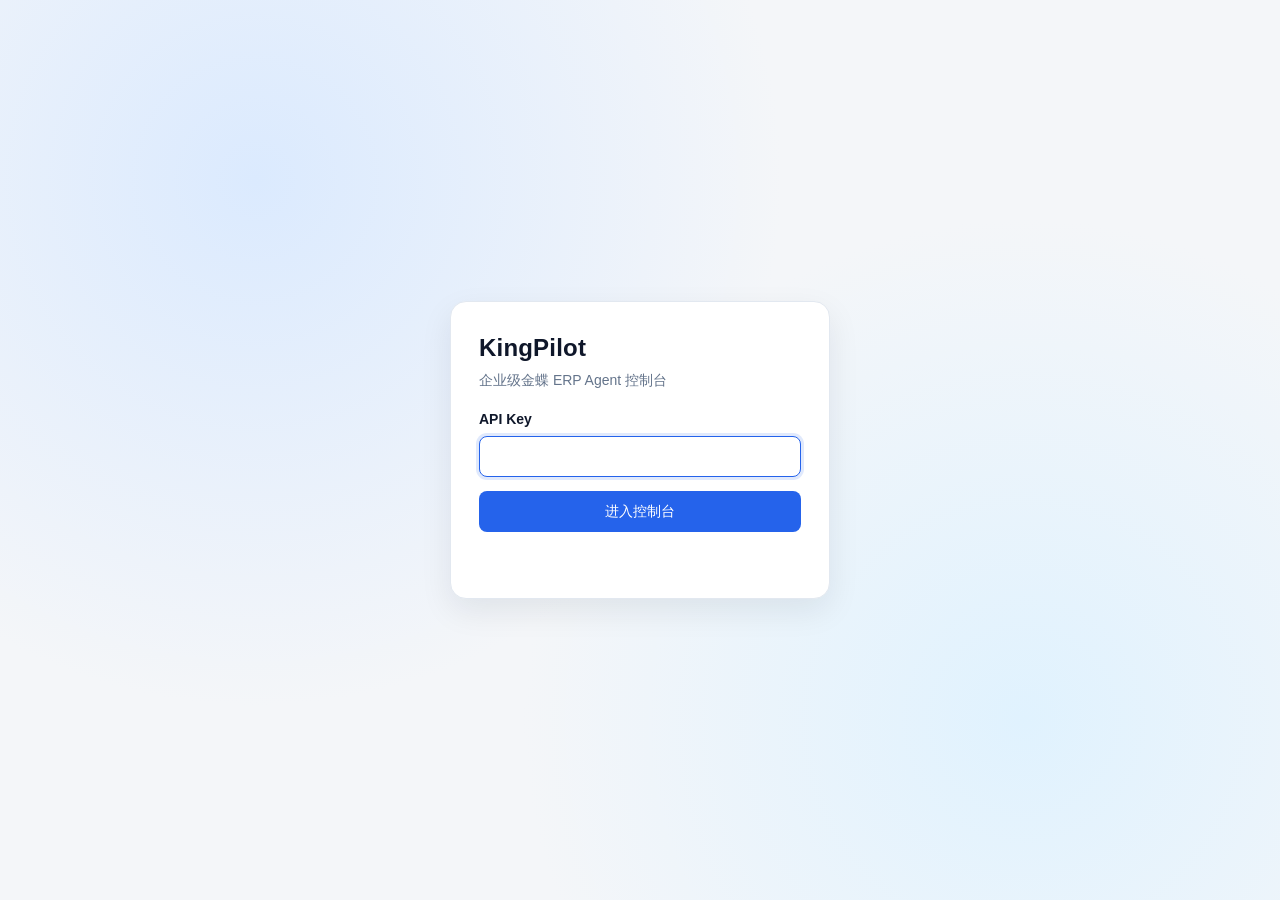
==== api/static/index.html @ 6b854ab5 "feat(M9-T03): 最小 Web 控制台——会话历史 + Trace 脱敏查看" ====
<!DOCTYPE html>
<html lang="zh-CN">
<head>
  <meta charset="utf-8">
  <meta name="viewport" content="width=device-width, initial-scale=1">
  <title>KingPilot 控制台</title>
  <link rel="icon" href="./favicon.svg" type="image/svg+xml">
  <link rel="stylesheet" href="./styles.css">
</head>
<body>
  <section id="login-layer" class="login-layer">
    <form id="login-form" class="login-card">
      <h1>KingPilot</h1>
      <p class="muted">企业级金蝶 ERP Agent 控制台</p>
      <label for="api-key">API Key</label>
      <input id="api-key" type="password" autocomplete="off" spellcheck="false" required>
      <button type="submit">进入控制台</button>
      <p id="login-error" class="error" role="alert"></p>
    </form>
  </section>

  <main id="app-shell" class="app-shell" hidden>
    <header class="topbar">
      <div class="brand">
        <strong>KingPilot</strong>
        <span class="muted">控制台</span>
      </div>
      <div class="topbar-actions">
        <span id="stream-state" class="muted" aria-live="polite"></span>
        <button id="logout" type="button" class="ghost">登出</button>
      </div>
    </header>

    <aside class="sessions-panel">
      <div class="panel-header">
        <span>会话</span>
        <button id="new-session" type="button" class="ghost">＋ 新建</button>
      </div>
      <div id="session-list" class="session-list"></div>
    </aside>

    <section class="chat-panel">
      <div id="phase-status" class="phase-status" aria-live="polite"></div>
      <div id="messages" class="messages"></div>
      <form id="composer" class="composer">
        <textarea
          id="message-input"
          rows="2"
          placeholder="输入问题，Enter 发送，Shift+Enter 换行"
          aria-label="消息输入"
          required
        ></textarea>
        <button id="send-button" type="submit">发送</button>
      </form>
    </section>

    <aside class="trace-panel">
      <div class="panel-header">
        <span>Trace</span>
        <button id="refresh-traces" type="button" class="ghost">↻</button>
      </div>
      <div id="trace-list" class="trace-list"></div>
      <pre id="trace-report" class="trace-report" aria-live="polite"></pre>
    </aside>
  </main>

  <script src="./app.js" defer></script>
</body>
</html>
---- api/static/styles.css ----
:root {
  color-scheme: light;
  --bg: #f4f6f9;
  --panel: #ffffff;
  --panel-muted: #f8fafc;
  --border: #e2e8f0;
  --text: #0f172a;
  --muted: #64748b;
  --accent: #2563eb;
  --accent-soft: #dbeafe;
  --danger: #dc2626;
  --danger-soft: #fee2e2;
  --success: #047857;
  --shadow: 0 12px 32px rgba(15, 23, 42, 0.08);
  --radius: 12px;
}

* {
  box-sizing: border-box;
}

[hidden] {
  display: none !important;
}

html,
body {
  height: 100%;
}

body {
  margin: 0;
  background: var(--bg);
  color: var(--text);
  font-family:
    -apple-system, BlinkMacSystemFont, "Segoe UI", "PingFang SC",
    "Hiragino Sans GB", "Microsoft YaHei", sans-serif;
  font-size: 14px;
  line-height: 1.5;
}

button,
input,
textarea {
  font: inherit;
  color: inherit;
}

button {
  cursor: pointer;
  border: 0;
  border-radius: 8px;
  background: var(--accent);
  color: #ffffff;
  padding: 8px 14px;
  transition: filter 120ms ease, background 120ms ease;
}

button:hover:not(:disabled) {
  filter: brightness(0.95);
}

button:disabled {
  cursor: not-allowed;
  opacity: 0.55;
}

button.ghost {
  background: transparent;
  color: var(--muted);
  border: 1px solid var(--border);
  padding: 5px 10px;
}

button.ghost:hover:not(:disabled) {
  color: var(--text);
  background: var(--panel-muted);
}

input,
textarea {
  width: 100%;
  border: 1px solid var(--border);
  border-radius: 8px;
  background: #ffffff;
  padding: 9px 11px;
  outline: none;
}

input:focus,
textarea:focus {
  border-color: var(--accent);
  box-shadow: 0 0 0 3px rgba(37, 99, 235, 0.14);
}

textarea {
  resize: vertical;
  min-height: 56px;
  max-height: 180px;
}

.muted {
  color: var(--muted);
}

.error {
  color: var(--danger);
  min-height: 1.4em;
  margin: 4px 0 0;
}

/* ── 登录层 ── */

.login-layer {
  min-height: 100dvh;
  display: grid;
  place-items: center;
  padding: 24px;
  background:
    radial-gradient(circle at 20% 20%, #dbeafe 0, transparent 42%),
    radial-gradient(circle at 80% 80%, #e0f2fe 0, transparent 40%),
    var(--bg);
}

.login-card {
  width: min(380px, 100%);
  background: var(--panel);
  border: 1px solid var(--border);
  border-radius: 16px;
  padding: 28px;
  box-shadow: var(--shadow);
}

.login-card h1 {
  margin: 0 0 4px;
  font-size: 24px;
  letter-spacing: 0.2px;
}

.login-card p {
  margin: 0 0 18px;
}

.login-card label {
  display: block;
  margin-bottom: 6px;
  font-weight: 600;
}

.login-card input {
  margin-bottom: 14px;
}

.login-card button[type="submit"] {
  width: 100%;
  padding: 10px 14px;
}

/* ── 应用骨架 ── */

.app-shell {
  display: grid;
  grid-template-columns: 240px minmax(0, 1fr) 360px;
  grid-template-rows: 56px minmax(0, 1fr);
  height: 100dvh;
  overflow: hidden;
}

.topbar {
  grid-column: 1 / -1;
  display: flex;
  align-items: center;
  justify-content: space-between;
  gap: 16px;
  padding: 0 18px;
  background: var(--panel);
  border-bottom: 1px solid var(--border);
}

.brand {
  display: flex;
  align-items: baseline;
  gap: 8px;
  font-size: 16px;
}

.topbar-actions {
  display: flex;
  align-items: center;
  gap: 12px;
}

.panel-header {
  display: flex;
  align-items: center;
  justify-content: space-between;
  gap: 8px;
  padding: 12px 14px;
  border-bottom: 1px solid var(--border);
  font-weight: 600;
}

/* ── 会话列表 ── */

.sessions-panel {
  grid-row: 2;
  min-height: 0;
  background: var(--panel);
  border-right: 1px solid var(--border);
  display: flex;
  flex-direction: column;
}

.session-list {
  padding: 10px;
  overflow-y: auto;
  display: flex;
  flex-direction: column;
  gap: 6px;
}

.session-item {
  width: 100%;
  text-align: left;
  background: transparent;
  color: var(--text);
  border: 1px solid transparent;
  padding: 9px 10px;
  border-radius: 8px;
  overflow: hidden;
  text-overflow: ellipsis;
  white-space: nowrap;
}

.session-item:hover {
  background: var(--panel-muted);
}

.session-item.active {
  background: var(--accent-soft);
  border-color: #bfdbfe;
  color: #1d4ed8;
}

/* ── 对话区 ── */

.chat-panel {
  grid-row: 2;
  min-height: 0;
  display: flex;
  flex-direction: column;
  background: var(--bg);
}

.phase-status {
  min-height: 34px;
  padding: 8px 18px;
  color: var(--muted);
  font-size: 13px;
  border-bottom: 1px solid var(--border);
  background: rgba(255, 255, 255, 0.72);
}

.phase-status.error {
  color: var(--danger);
  background: var(--danger-soft);
}

.phase-status.success {
  color: var(--success);
}

.messages {
  flex: 1;
  min-height: 0;
  overflow-y: auto;
  padding: 20px;
  display: flex;
  flex-direction: column;
  gap: 12px;
}

.message {
  max-width: 78%;
  display: flex;
  flex-direction: column;
  gap: 4px;
}

.message-user {
  align-self: flex-end;
  align-items: flex-end;
}

.message-assistant {
  align-self: flex-start;
  align-items: flex-start;
}

.message-body {
  padding: 10px 13px;
  border-radius: var(--radius);
  white-space: pre-wrap;
  overflow-wrap: anywhere;
  border: 1px solid var(--border);
  background: var(--panel);
}

.message-user .message-body {
  background: var(--accent);
  border-color: var(--accent);
  color: #ffffff;
}

.link-button {
  background: transparent;
  color: var(--accent);
  padding: 0;
  font-size: 12px;
}

.link-button:hover:not(:disabled) {
  text-decoration: underline;
  filter: none;
  background: transparent;
}

.notice {
  align-self: center;
  max-width: 80%;
  padding: 7px 11px;
  border-radius: 8px;
  background: var(--panel-muted);
  color: var(--muted);
  font-size: 12px;
  border: 1px solid var(--border);
  text-align: center;
}

.notice-error {
  background: var(--danger-soft);
  color: var(--danger);
  border-color: #fecaca;
}

.composer {
  display: flex;
  gap: 10px;
  align-items: flex-end;
  padding: 12px 18px;
  border-top: 1px solid var(--border);
  background: var(--panel);
}

.composer textarea {
  flex: 1;
}

.composer button {
  padding: 9px 18px;
}

/* ── Trace 面板 ── */

.trace-panel {
  grid-row: 2;
  min-height: 0;
  display: flex;
  flex-direction: column;
  background: var(--panel);
  border-left: 1px solid var(--border);
}

.trace-list {
  max-height: 38%;
  overflow-y: auto;
  padding: 10px;
  display: flex;
  flex-direction: column;
  gap: 6px;
  border-bottom: 1px solid var(--border);
}

.trace-item {
  width: 100%;
  text-align: left;
  background: transparent;
  color: var(--text);
  border: 1px solid transparent;
  padding: 8px 9px;
  border-radius: 8px;
  font-size: 12px;
  overflow: hidden;
  text-overflow: ellipsis;
  white-space: nowrap;
}

.trace-item:hover {
  background: var(--panel-muted);
}

.trace-report {
  flex: 1;
  min-height: 0;
  margin: 0;
  padding: 14px;
  overflow: auto;
  background: #0f172a;
  color: #e2e8f0;
  font-family: "SFMono-Regular", Consolas, "Liberation Mono", Menlo, monospace;
  font-size: 12px;
  line-height: 1.55;
  white-space: pre-wrap;
  overflow-wrap: anywhere;
}

.empty {
  margin: 8px 4px;
  color: var(--muted);
  font-size: 12px;
}

/* ── 响应式 ── */

@media (max-width: 900px) {
  .app-shell {
    grid-template-columns: 220px minmax(0, 1fr);
    grid-template-rows: 56px minmax(0, 1fr) auto;
    height: auto;
    min-height: 100dvh;
  }

  .trace-panel {
    grid-column: 1 / -1;
    grid-row: 3;
    border-left: 0;
    border-top: 1px solid var(--border);
    max-height: 44vh;
  }

  .trace-list {
    max-height: 140px;
  }
}

@media (max-width: 640px) {
  .app-shell {
    display: block;
    min-height: 100dvh;
  }

  .topbar {
    position: sticky;
    top: 0;
    z-index: 5;
    height: 56px;
  }

  .sessions-panel {
    border-right: 0;
    border-bottom: 1px solid var(--border);
  }

  .session-list {
    flex-direction: row;
    overflow-x: auto;
    padding: 8px 10px;
  }

  .session-item {
    width: auto;
    min-width: 150px;
  }

  .chat-panel {
    min-height: 62dvh;
  }

  .messages {
    padding: 14px;
  }

  .message {
    max-width: 90%;
  }

  .composer {
    position: sticky;
    bottom: 0;
    z-index: 4;
    padding: 10px 12px;
  }

  .trace-panel {
    max-height: none;
  }

  .trace-report {
    max-height: 50vh;
  }
}
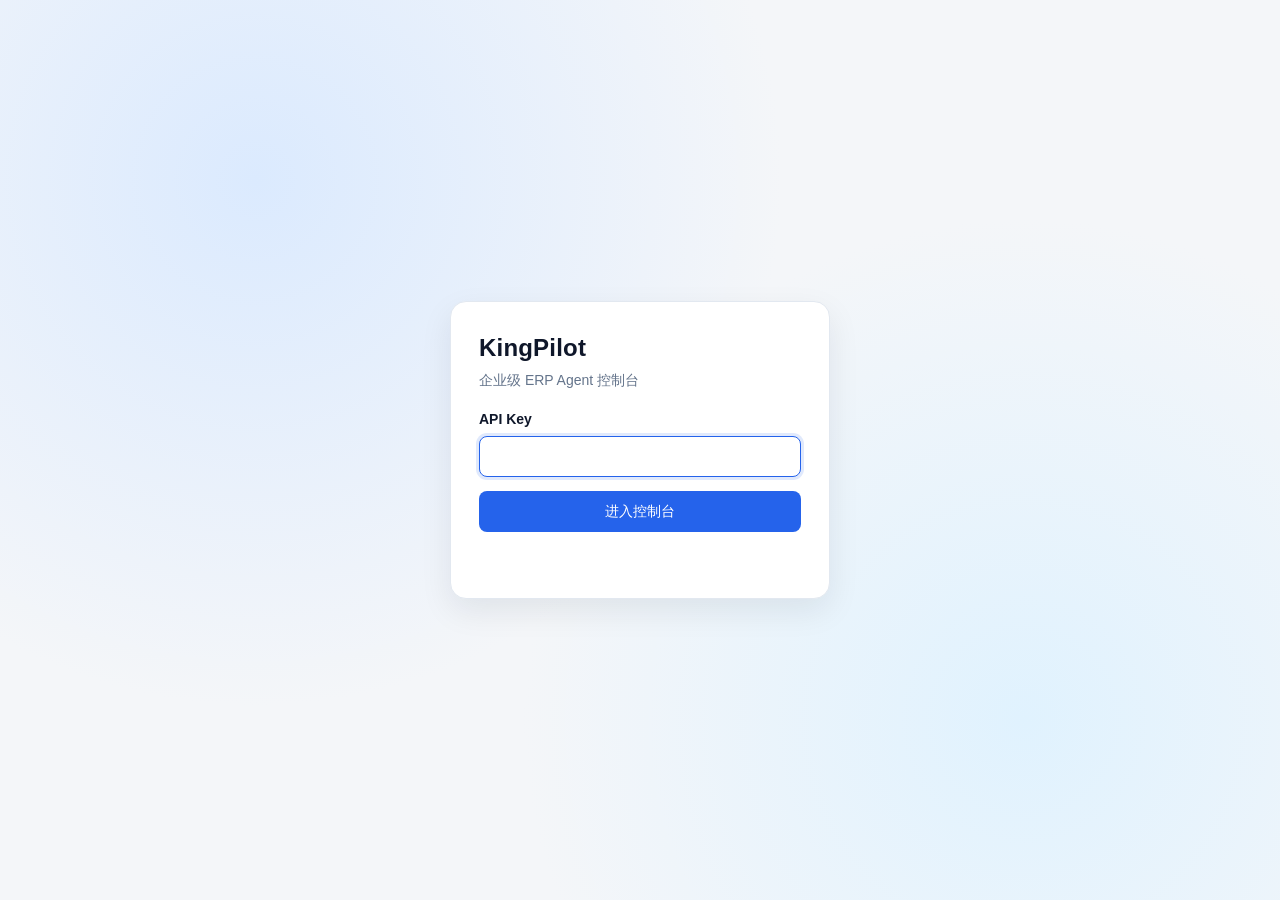
==== commit d1f3eaf8: "feat: 完善 ERP 适配层与全流程交互修复 - 新增 erp 适配层与 yonyou 骨架，端点与工具名常量收口 - 修复采购审核意图识别、知识检索补全与产品身份提示 - 采购入库增加源单状态、" ====
--- a/api/static/index.html
+++ b/api/static/index.html
@@ -5,13 +5,13 @@
   <meta name="viewport" content="width=device-width, initial-scale=1">
   <title>KingPilot 控制台</title>
   <link rel="icon" href="./favicon.svg" type="image/svg+xml">
-  <link rel="stylesheet" href="./styles.css">
+  <link rel="stylesheet" href="./styles.css?v=17">
 </head>
 <body>
   <section id="login-layer" class="login-layer">
     <form id="login-form" class="login-card">
       <h1>KingPilot</h1>
-      <p class="muted">企业级金蝶 ERP Agent 控制台</p>
+      <p class="muted">企业级 ERP Agent 控制台</p>
       <label for="api-key">API Key</label>
       <input id="api-key" type="password" autocomplete="off" spellcheck="false" required>
       <button type="submit">进入控制台</button>
@@ -26,7 +26,28 @@
         <span class="muted">控制台</span>
       </div>
       <div class="topbar-actions">
-        <span id="stream-state" class="muted" aria-live="polite"></span>
+        <span id="stream-state" class="stream-state" aria-live="polite"></span>
+        <button
+          id="approval-toggle"
+          type="button"
+          class="ghost"
+          aria-expanded="false"
+          aria-controls="approval-panel"
+        >审批</button>
+        <button
+          id="trace-toggle"
+          type="button"
+          class="ghost"
+          aria-expanded="false"
+          aria-controls="trace-panel"
+        >Trace</button>
+        <div id="account-info" class="account-info" hidden>
+          <span id="account-avatar" class="account-avatar" aria-hidden="true"></span>
+          <span class="account-text">
+            <strong id="account-name" class="account-name"></strong>
+            <span id="account-role" class="account-role"></span>
+          </span>
+        </div>
         <button id="logout" type="button" class="ghost">登出</button>
       </div>
     </header>
@@ -54,16 +75,40 @@
       </form>
     </section>
 
-    <aside class="trace-panel">
+    <div id="trace-backdrop" class="trace-backdrop" hidden></div>
+    <aside id="trace-panel" class="trace-panel" aria-hidden="true" aria-label="Trace 面板">
       <div class="panel-header">
         <span>Trace</span>
-        <button id="refresh-traces" type="button" class="ghost">↻</button>
+        <div class="panel-actions">
+          <button id="refresh-traces" type="button" class="ghost" aria-label="刷新 Trace">↻</button>
+          <button id="close-traces" type="button" class="ghost" aria-label="关闭 Trace 面板">✕</button>
+        </div>
       </div>
+      <p id="trace-hint" class="trace-hint">点击列表中的 Trace 查看详情</p>
       <div id="trace-list" class="trace-list"></div>
-      <pre id="trace-report" class="trace-report" aria-live="polite"></pre>
+      <section id="trace-detail" class="trace-detail" hidden>
+        <div class="trace-detail-header">
+          <span>详情</span>
+          <button id="close-trace-detail" type="button" class="ghost">收起</button>
+        </div>
+        <pre id="trace-report" class="trace-report" aria-live="polite"></pre>
+      </section>
+    </aside>
+
+    <div id="approval-backdrop" class="trace-backdrop" hidden></div>
+    <aside id="approval-panel" class="trace-panel" aria-hidden="true" aria-label="审批面板">
+      <div class="panel-header">
+        <span>审批</span>
+        <div class="panel-actions">
+          <button id="refresh-approvals" type="button" class="ghost" aria-label="刷新审批">↻</button>
+          <button id="close-approvals" type="button" class="ghost" aria-label="关闭审批面板">✕</button>
+        </div>
+      </div>
+      <p class="trace-hint">待我审批的单据；发起人不能审批自己提交的申请。</p>
+      <div id="approval-list" class="approval-list"></div>
     </aside>
   </main>
 
-  <script src="./app.js" defer></script>
+  <script src="./app.js?v=17" defer></script>
 </body>
 </html>
--- a/api/static/styles.css
+++ b/api/static/styles.css
@@ -160,7 +160,7 @@
 
 .app-shell {
   display: grid;
-  grid-template-columns: 240px minmax(0, 1fr) 360px;
+  grid-template-columns: 240px minmax(0, 1fr);
   grid-template-rows: 56px minmax(0, 1fr);
   height: 100dvh;
   overflow: hidden;
@@ -190,6 +190,91 @@
   gap: 12px;
 }
 
+/* ── 当前账号 ── */
+
+.account-info {
+  display: flex;
+  align-items: center;
+  gap: 8px;
+  min-width: 0;
+  padding: 4px 10px 4px 4px;
+  border: 1px solid var(--border);
+  border-radius: 999px;
+  background: var(--panel-muted);
+}
+
+.account-avatar {
+  display: grid;
+  place-items: center;
+  width: 26px;
+  height: 26px;
+  flex: none;
+  border-radius: 50%;
+  background: var(--accent-soft);
+  color: var(--accent);
+  font-size: 12px;
+  font-weight: 700;
+  line-height: 1;
+}
+
+.account-text {
+  display: flex;
+  flex-direction: column;
+  min-width: 0;
+  line-height: 1.2;
+}
+
+.account-name {
+  max-width: 120px;
+  overflow: hidden;
+  text-overflow: ellipsis;
+  white-space: nowrap;
+  font-size: 12px;
+  font-weight: 600;
+}
+
+.account-role {
+  color: var(--muted);
+  font-size: 11px;
+}
+
+.stream-state {
+  display: inline-flex;
+  align-items: center;
+  gap: 6px;
+  min-height: 18px;
+  color: var(--muted);
+  font-size: 12px;
+}
+
+.stream-state.active::before {
+  content: "";
+  width: 11px;
+  height: 11px;
+  border-radius: 50%;
+  border: 2px solid #bfdbfe;
+  border-top-color: var(--accent);
+  animation: spin 720ms linear infinite;
+}
+
+@keyframes spin {
+  to {
+    transform: rotate(360deg);
+  }
+}
+
+@keyframes blink {
+  50% {
+    opacity: 0;
+  }
+}
+
+@keyframes pulse-soft {
+  50% {
+    opacity: 0.45;
+  }
+}
+
 .panel-header {
   display: flex;
   align-items: center;
@@ -198,6 +283,7 @@
   padding: 12px 14px;
   border-bottom: 1px solid var(--border);
   font-weight: 600;
+  flex: none;
 }
 
 /* ── 会话列表 ── */
@@ -212,6 +298,9 @@
 }
 
 .session-list {
+  flex: 1;
+  /* flex 子项的 min-height 默认是 auto，会话过多时不会收缩，列表会被骨架裁掉 */
+  min-height: 0;
   padding: 10px;
   overflow-y: auto;
   display: flex;
@@ -221,11 +310,15 @@
 
 .session-item {
   width: 100%;
+  /* 固定行高：滚动容器内 flex 子项的自动最小高度为 0，不锁死会被压扁 */
+  flex: none;
+  height: 38px;
   text-align: left;
   background: transparent;
   color: var(--text);
   border: 1px solid transparent;
-  padding: 9px 10px;
+  padding: 0 10px;
+  line-height: 36px;
   border-radius: 8px;
   overflow: hidden;
   text-overflow: ellipsis;
@@ -253,12 +346,26 @@
 }
 
 .phase-status {
+  display: flex;
+  align-items: center;
+  gap: 8px;
   min-height: 34px;
   padding: 8px 18px;
   color: var(--muted);
   font-size: 13px;
   border-bottom: 1px solid var(--border);
   background: rgba(255, 255, 255, 0.72);
+}
+
+.phase-status.loading::before {
+  content: "";
+  width: 12px;
+  height: 12px;
+  flex: none;
+  border-radius: 50%;
+  border: 2px solid #cbd5e1;
+  border-top-color: var(--accent);
+  animation: spin 800ms linear infinite;
 }
 
 .phase-status.error {
@@ -312,6 +419,229 @@
   color: #ffffff;
 }
 
+.message-body.message-loading {
+  display: inline-flex;
+  align-items: center;
+  gap: 9px;
+  color: var(--muted);
+  background: var(--panel-muted);
+  border-style: dashed;
+}
+
+.loading-spinner {
+  width: 14px;
+  height: 14px;
+  flex: none;
+  border-radius: 50%;
+  border: 2px solid #cbd5e1;
+  border-top-color: var(--accent);
+  animation: spin 800ms linear infinite;
+}
+
+.message-body.typing::after {
+  content: "▍";
+  margin-left: 1px;
+  color: var(--accent);
+  animation: blink 900ms steps(1) infinite;
+}
+
+/* ── 思考过程 ── */
+
+.process-block {
+  width: 100%;
+  border: 1px solid var(--border);
+  border-radius: 10px;
+  background: var(--panel-muted);
+  overflow: hidden;
+}
+
+.process-toggle {
+  width: 100%;
+  display: flex;
+  align-items: center;
+  gap: 8px;
+  padding: 8px 10px;
+  border-radius: 0;
+  background: transparent;
+  color: var(--muted);
+  font-size: 12px;
+  text-align: left;
+}
+
+.process-toggle:hover:not(:disabled) {
+  background: #eef2f7;
+  filter: none;
+}
+
+.process-spinner {
+  width: 12px;
+  height: 12px;
+  flex: none;
+  border-radius: 50%;
+  border: 2px solid #cbd5e1;
+  border-top-color: var(--accent);
+  animation: spin 800ms linear infinite;
+}
+
+.process-spinner.done {
+  animation: none;
+  border-color: #a7f3d0;
+  border-top-color: var(--success);
+  background: #ecfdf5;
+}
+
+.process-label {
+  flex: 1;
+  min-width: 0;
+  overflow: hidden;
+  text-overflow: ellipsis;
+  white-space: nowrap;
+}
+
+.process-chevron {
+  flex: none;
+  font-size: 10px;
+  color: var(--muted);
+  transition: transform 160ms ease;
+}
+
+.process-block.open > .process-toggle .process-chevron,
+.tool-toggle[aria-expanded="true"] .process-chevron {
+  transform: rotate(90deg);
+}
+
+.process-timeline {
+  list-style: none;
+  margin: 0;
+  padding: 4px 10px 8px 12px;
+  border-top: 1px dashed var(--border);
+}
+
+.process-item {
+  position: relative;
+  padding: 4px 0 4px 18px;
+  font-size: 12px;
+  color: var(--text);
+}
+
+.process-item::before {
+  content: "";
+  position: absolute;
+  left: 3px;
+  top: 11px;
+  width: 7px;
+  height: 7px;
+  border-radius: 50%;
+  background: #cbd5e1;
+}
+
+.process-item.running::before {
+  background: var(--accent);
+  box-shadow: 0 0 0 3px rgba(37, 99, 235, 0.12);
+  animation: pulse-soft 1200ms ease-in-out infinite;
+}
+
+.process-item.success::before {
+  background: var(--success);
+}
+
+.process-item.error::before {
+  background: var(--danger);
+}
+
+.process-item::after {
+  content: "";
+  position: absolute;
+  left: 6px;
+  top: 20px;
+  bottom: -4px;
+  width: 1px;
+  background: var(--border);
+}
+
+.process-item:last-child::after {
+  display: none;
+}
+
+.process-title {
+  display: flex;
+  align-items: center;
+  gap: 6px;
+}
+
+.process-name {
+  min-width: 0;
+  overflow-wrap: anywhere;
+}
+
+.process-state {
+  color: var(--muted);
+  font-size: 11px;
+  white-space: nowrap;
+}
+
+.process-item-tool {
+  padding: 0;
+}
+
+.tool-toggle {
+  width: 100%;
+  display: flex;
+  align-items: center;
+  gap: 6px;
+  padding: 4px 4px 4px 18px;
+  border-radius: 6px;
+  background: transparent;
+  color: var(--text);
+  font-size: 12px;
+  text-align: left;
+}
+
+.tool-toggle:hover:not(:disabled) {
+  background: #eef2f7;
+  filter: none;
+}
+
+.tool-toggle .process-name {
+  flex: 1;
+}
+
+.process-detail {
+  margin: 2px 0 4px 18px;
+  padding: 8px 10px;
+  border: 1px solid var(--border);
+  border-radius: 8px;
+  background: #ffffff;
+}
+
+.process-detail dl {
+  display: grid;
+  grid-template-columns: 52px minmax(0, 1fr);
+  gap: 4px 8px;
+  margin: 0;
+}
+
+.process-detail dt {
+  color: var(--muted);
+}
+
+.process-detail dd {
+  margin: 0;
+  overflow-wrap: anywhere;
+}
+
+.process-detail-hint {
+  margin: 7px 0 0;
+  color: var(--muted);
+  font-size: 11px;
+  line-height: 1.45;
+}
+
+.process-footer {
+  padding: 6px 10px;
+  border-top: 1px dashed var(--border);
+}
+
 .link-button {
   background: transparent;
   color: var(--accent);
@@ -360,24 +690,60 @@
   padding: 9px 18px;
 }
 
-/* ── Trace 面板 ── */
+/* ── Trace 抽屉 ── */
+
+.trace-backdrop {
+  position: fixed;
+  inset: 56px 0 0;
+  z-index: 15;
+  background: rgba(15, 23, 42, 0.28);
+  /* 仅作视觉压暗：不拦截点击，避免遮罩吞掉「新建/发送」等操作 */
+  pointer-events: none;
+}
 
 .trace-panel {
-  grid-row: 2;
-  min-height: 0;
+  position: fixed;
+  top: 56px;
+  right: 0;
+  bottom: 0;
+  z-index: 20;
+  width: min(420px, 100vw);
   display: flex;
   flex-direction: column;
   background: var(--panel);
   border-left: 1px solid var(--border);
+  box-shadow: -18px 0 40px rgba(15, 23, 42, 0.12);
+  transform: translateX(102%);
+  visibility: hidden;
+  transition: transform 220ms ease, visibility 220ms;
+}
+
+.trace-panel.open {
+  transform: translateX(0);
+  visibility: visible;
+}
+
+.panel-actions {
+  display: flex;
+  align-items: center;
+  gap: 6px;
+}
+
+.trace-hint {
+  margin: 0;
+  padding: 10px 14px;
+  color: var(--muted);
+  font-size: 12px;
 }
 
 .trace-list {
-  max-height: 38%;
+  max-height: 42%;
   overflow-y: auto;
   padding: 10px;
   display: flex;
   flex-direction: column;
   gap: 6px;
+  border-top: 1px solid var(--border);
   border-bottom: 1px solid var(--border);
 }
 
@@ -397,6 +763,33 @@
 
 .trace-item:hover {
   background: var(--panel-muted);
+}
+
+.trace-item.active {
+  background: var(--accent-soft);
+  border-color: #bfdbfe;
+  border-left: 3px solid #2563eb;
+  padding-left: 7px;
+  color: #1d4ed8;
+  font-weight: 600;
+}
+
+.trace-detail {
+  flex: 1;
+  min-height: 0;
+  display: flex;
+  flex-direction: column;
+}
+
+.trace-detail-header {
+  display: flex;
+  align-items: center;
+  justify-content: space-between;
+  gap: 8px;
+  padding: 8px 14px;
+  color: var(--muted);
+  font-size: 12px;
+  font-weight: 600;
 }
 
 .trace-report {
@@ -420,26 +813,89 @@
   font-size: 12px;
 }
 
+/* ── 审批抽屉 ── */
+
+.approval-list {
+  flex: 1;
+  min-height: 0;
+  overflow-y: auto;
+  padding: 10px;
+  display: flex;
+  flex-direction: column;
+  gap: 10px;
+  border-top: 1px solid var(--border);
+}
+
+.approval-card {
+  border: 1px solid var(--border);
+  border-radius: 10px;
+  padding: 10px 12px;
+  background: var(--panel-muted);
+  display: flex;
+  flex-direction: column;
+  gap: 6px;
+}
+
+.approval-title {
+  display: flex;
+  align-items: center;
+  justify-content: space-between;
+  gap: 8px;
+  font-size: 13px;
+}
+
+.approval-badge {
+  padding: 2px 8px;
+  border-radius: 999px;
+  font-size: 11px;
+  background: var(--accent-soft);
+  color: #1d4ed8;
+}
+
+.approval-badge.approval-rejected,
+.approval-badge.approval-expired {
+  background: #fee2e2;
+  color: #b91c1c;
+}
+
+.approval-badge.approval-approved {
+  background: #dcfce7;
+  color: #15803d;
+}
+
+.approval-summary {
+  margin: 0;
+  font-size: 12px;
+  color: var(--text);
+  white-space: pre-wrap;
+  overflow-wrap: anywhere;
+}
+
+.approval-meta {
+  display: flex;
+  justify-content: space-between;
+  gap: 12px;
+  font-size: 12px;
+}
+
+.approval-actions {
+  display: flex;
+  gap: 8px;
+  margin-top: 2px;
+}
+
+.approval-actions button {
+  flex: 1;
+}
+
 /* ── 响应式 ── */
 
 @media (max-width: 900px) {
   .app-shell {
     grid-template-columns: 220px minmax(0, 1fr);
-    grid-template-rows: 56px minmax(0, 1fr) auto;
+    grid-template-rows: 56px minmax(0, 1fr);
     height: auto;
     min-height: 100dvh;
-  }
-
-  .trace-panel {
-    grid-column: 1 / -1;
-    grid-row: 3;
-    border-left: 0;
-    border-top: 1px solid var(--border);
-    max-height: 44vh;
-  }
-
-  .trace-list {
-    max-height: 140px;
   }
 }
 
@@ -456,6 +912,19 @@
     height: 56px;
   }
 
+  .topbar-actions {
+    gap: 6px;
+  }
+
+  .account-info {
+    gap: 6px;
+    padding-right: 8px;
+  }
+
+  .account-name {
+    max-width: 64px;
+  }
+
   .sessions-panel {
     border-right: 0;
     border-bottom: 1px solid var(--border);
@@ -492,10 +961,10 @@
   }
 
   .trace-panel {
+    width: 100vw;
+  }
+
+  .trace-report {
     max-height: none;
   }
-
-  .trace-report {
-    max-height: 50vh;
-  }
-}
+}
